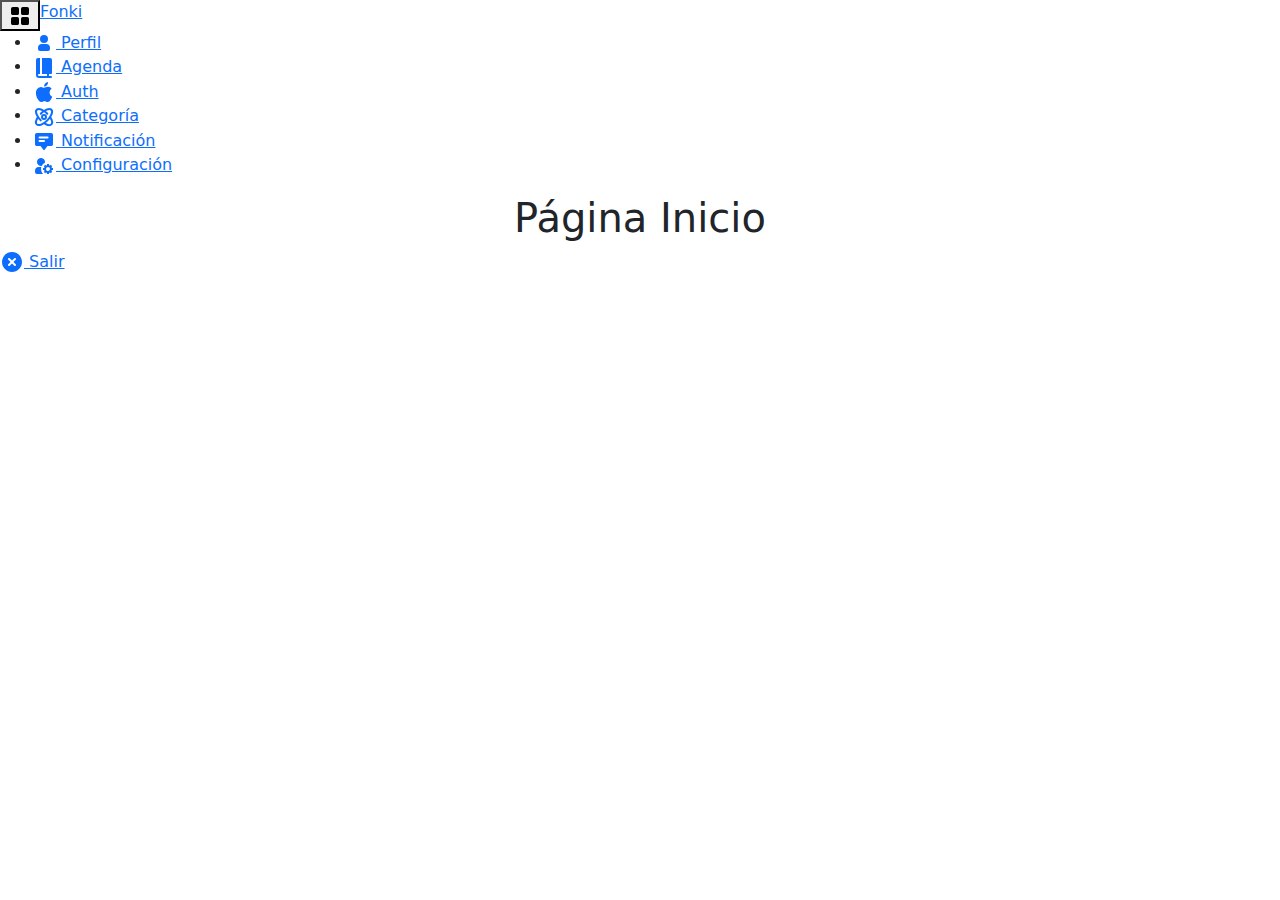
==== index.html @ d373a4a5 "first commit" ====
<!DOCTYPE html>
<html lang="en">

<head>
    <meta charset="UTF-8">
    <meta name="viewport" content="width=device-width, initial-scale=1.0">
    <!-- Bootstrap CSS -->
    <link rel="stylesheet" href="css/style.css">
    <link rel="stylesheet" href="css/bootstrap.min.css">
    <title>Sidebar</title>
</head>

<body>
    <div class="wrapper">
        <aside class="sidebar">
            <!--Grid y logo-->
            <div class="d-flex">
                <button id="toggle-btn" type="button"><svg class="w-6 h-6 text-gray-800 dark:text-white"
                        aria-hidden="true" xmlns="http://www.w3.org/2000/svg" width="24" height="24" fill="currentColor"
                        viewBox="0 0 24 24">
                        <path fill-rule="evenodd"
                            d="M4.857 3A1.857 1.857 0 0 0 3 4.857v4.286C3 10.169 3.831 11 4.857 11h4.286A1.857 1.857 0 0 0 11 9.143V4.857A1.857 1.857 0 0 0 9.143 3H4.857Zm10 0A1.857 1.857 0 0 0 13 4.857v4.286c0 1.026.831 1.857 1.857 1.857h4.286A1.857 1.857 0 0 0 21 9.143V4.857A1.857 1.857 0 0 0 19.143 3h-4.286Zm-10 10A1.857 1.857 0 0 0 3 14.857v4.286C3 20.169 3.831 21 4.857 21h4.286A1.857 1.857 0 0 0 11 19.143v-4.286A1.857 1.857 0 0 0 9.143 13H4.857Zm10 0A1.857 1.857 0 0 0 13 14.857v4.286c0 1.026.831 1.857 1.857 1.857h4.286A1.857 1.857 0 0 0 21 19.143v-4.286A1.857 1.857 0 0 0 19.143 13h-4.286Z"
                            clip-rule="evenodd" />
                    </svg>
                </button>

                <div class="sidebar-logo">
                    <a href="#">Fonki</a>
                </div>
            </div>

            <!--Menu-->
            <ul class="sidebar-menu">
                <li class="sidebar-item"><a href="#" class="sidebar-link"><svg
                            class="w-6 h-6 text-gray-800 dark:text-white" aria-hidden="true"
                            xmlns="http://www.w3.org/2000/svg" width="24" height="24" fill="currentColor"
                            viewBox="0 0 24 24">
                            <path fill-rule="evenodd"
                                d="M12 4a4 4 0 1 0 0 8 4 4 0 0 0 0-8Zm-2 9a4 4 0 0 0-4 4v1a2 2 0 0 0 2 2h8a2 2 0 0 0 2-2v-1a4 4 0 0 0-4-4h-4Z"
                                clip-rule="evenodd" />
                        </svg>
                        <span>Perfil</span></a></li>
                <li class="sidebar-item"><a href="#" class="sidebar-link"><svg
                            class="w-6 h-6 text-gray-800 dark:text-white" aria-hidden="true"
                            xmlns="http://www.w3.org/2000/svg" width="24" height="24" fill="currentColor"
                            viewBox="0 0 24 24">
                            <path fill-rule="evenodd"
                                d="M6 2a2 2 0 0 0-2 2v15a3 3 0 0 0 3 3h12a1 1 0 1 0 0-2h-2v-2h2a1 1 0 0 0 1-1V4a2 2 0 0 0-2-2h-8v16h5v2H7a1 1 0 1 1 0-2h1V2H6Z"
                                clip-rule="evenodd" />
                        </svg>
                        <span>Agenda</span></a></li>
                <!--Dowpdown-->
                <li class="sidebar-item"><a href="#" class="sidebar-link has-dropdown collapsed"
                        data-bs-toggle="collapse" data-bs-target="#auth" aria-expanded="false" aria-controls="auth"><svg
                            class="w-6 h-6 text-gray-800 dark:text-white" aria-hidden="true"
                            xmlns="http://www.w3.org/2000/svg" width="24" height="24" fill="currentColor"
                            viewBox="0 0 24 24">
                            <path
                                d="M17.537 12.625a4.421 4.421 0 0 0 2.684 4.047 10.96 10.96 0 0 1-1.384 2.845c-.834 1.218-1.7 2.432-3.062 2.457-1.34.025-1.77-.794-3.3-.794-1.531 0-2.01.769-3.275.82-1.316.049-2.317-1.318-3.158-2.532-1.72-2.484-3.032-7.017-1.27-10.077A4.9 4.9 0 0 1 8.91 6.884c1.292-.025 2.51.869 3.3.869.789 0 2.27-1.075 3.828-.917a4.67 4.67 0 0 1 3.66 1.984 4.524 4.524 0 0 0-2.16 3.805m-2.52-7.432A4.4 4.4 0 0 0 16.06 2a4.482 4.482 0 0 0-2.945 1.516 4.185 4.185 0 0 0-1.061 3.093 3.708 3.708 0 0 0 2.967-1.416Z" />
                        </svg> <span>Auth</span>
                    </a>
                    <!--dropdown menus-->
                    <ul id="auth" class="sidebar-dropdown list-unstyled collapse" data-bs-parent="#sidebar">
                        <li class="sidebar-item"><a href="#">Login</a></li>
                        <li class="sidebar-item"><a href="#">Register</a></li>

                    </ul>
                </li>

                <!--Segundo dowpdown-->
                <li class="sidebar-item"><a href="#" class="sidebar-link has-dropdown" data-bs-toggle="collapse"
                        data-bs-target="#multi" aria-expanded="false" aria-controls="multi">
                        <svg class="w-6 h-6 text-gray-800 dark:text-white" aria-hidden="true"
                            xmlns="http://www.w3.org/2000/svg" width="24" height="24" fill="none" viewBox="0 0 24 24">
                            <path stroke="currentColor" stroke-linecap="round" stroke-width="2"
                                d="M8.737 8.737a21.49 21.49 0 0 1 3.308-2.724m0 0c3.063-2.026 5.99-2.641 7.331-1.3 1.827 1.828.026 6.591-4.023 10.64-4.049 4.049-8.812 5.85-10.64 4.023-1.33-1.33-.736-4.218 1.249-7.253m6.083-6.11c-3.063-2.026-5.99-2.641-7.331-1.3-1.827 1.828-.026 6.591 4.023 10.64m3.308-9.34a21.497 21.497 0 0 1 3.308 2.724m2.775 3.386c1.985 3.035 2.579 5.923 1.248 7.253-1.336 1.337-4.245.732-7.295-1.275M14 12a2 2 0 1 1-4 0 2 2 0 0 1 4 0Z" />
                        </svg>
                        <span>Categoría</span>
                    </a>
                    <!--segundo menú dropdown-->
                    <ul id="multi" class="sidebar-dropdown list-unstyled collapse" data-bs-parent="#sidebar">
                        <li class="sidebar-item"><a href="#">Cat1</a></li>
                        <li class="sidebar-item"><a href="#">Cat2</a></li>
                    </ul>
                </li>


                <li class="sidebar-item"><a href="#" class="sidebar-link">
                        <svg class="w-6 h-6 text-gray-800 dark:text-white" aria-hidden="true"
                            xmlns="http://www.w3.org/2000/svg" width="24" height="24" fill="currentColor"
                            viewBox="0 0 24 24">
                            <path fill-rule="evenodd"
                                d="M3.559 4.544c.355-.35.834-.544 1.33-.544H19.11c.496 0 .975.194 1.33.544.356.35.559.829.559 1.331v9.25c0 .502-.203.981-.559 1.331-.355.35-.834.544-1.33.544H15.5l-2.7 3.6a1 1 0 0 1-1.6 0L8.5 17H4.889c-.496 0-.975-.194-1.33-.544A1.868 1.868 0 0 1 3 15.125v-9.25c0-.502.203-.981.559-1.331ZM7.556 7.5a1 1 0 1 0 0 2h8a1 1 0 0 0 0-2h-8Zm0 3.5a1 1 0 1 0 0 2H12a1 1 0 1 0 0-2H7.556Z"
                                clip-rule="evenodd" />
                        </svg>
                        <span>Notificación</span></a></li>
                <li class="sidebar-item"><a href="#" class="sidebar-link">
                        <svg class="w-6 h-6 text-gray-800 dark:text-white" aria-hidden="true"
                            xmlns="http://www.w3.org/2000/svg" width="24" height="24" fill="currentColor"
                            viewBox="0 0 24 24">
                            <path fill-rule="evenodd"
                                d="M17 10v1.126c.367.095.714.24 1.032.428l.796-.797 1.415 1.415-.797.796c.188.318.333.665.428 1.032H21v2h-1.126c-.095.367-.24.714-.428 1.032l.797.796-1.415 1.415-.796-.797a3.979 3.979 0 0 1-1.032.428V20h-2v-1.126a3.977 3.977 0 0 1-1.032-.428l-.796.797-1.415-1.415.797-.796A3.975 3.975 0 0 1 12.126 16H11v-2h1.126c.095-.367.24-.714.428-1.032l-.797-.796 1.415-1.415.796.797A3.977 3.977 0 0 1 15 11.126V10h2Zm.406 3.578.016.016c.354.358.574.85.578 1.392v.028a2 2 0 0 1-3.409 1.406l-.01-.012a2 2 0 0 1 2.826-2.83ZM5 8a4 4 0 1 1 7.938.703 7.029 7.029 0 0 0-3.235 3.235A4 4 0 0 1 5 8Zm4.29 5H7a4 4 0 0 0-4 4v1a2 2 0 0 0 2 2h6.101A6.979 6.979 0 0 1 9 15c0-.695.101-1.366.29-2Z"
                                clip-rule="evenodd" />
                        </svg>
                        <span>Configuración</span></a></li>



            </ul>

            <div class="main p3">
                <div class="text-center">
                    <h1>Página Inicio</h1>
                </div>
            </div>

            <!-- Sidebar footer-->
            <div class="sidebar-footer">
                <a href="#" class="sidebar-link"><svg class="w-6 h-6 text-gray-800 dark:text-white" aria-hidden="true"
                        xmlns="http://www.w3.org/2000/svg" width="24" height="24" fill="currentColor"
                        viewBox="0 0 24 24">
                        <path fill-rule="evenodd"
                            d="M2 12C2 6.477 6.477 2 12 2s10 4.477 10 10-4.477 10-10 10S2 17.523 2 12Zm7.707-3.707a1 1 0 0 0-1.414 1.414L10.586 12l-2.293 2.293a1 1 0 1 0 1.414 1.414L12 13.414l2.293 2.293a1 1 0 0 0 1.414-1.414L13.414 12l2.293-2.293a1 1 0 0 0-1.414-1.414L12 10.586 9.707 8.293Z"
                            clip-rule="evenodd" />
                    </svg>
                    <span>Salir</span></a>
            </div>
        </aside>
    </div>




    <script src=" js/bootstrap.bundle.min.js">
    </script>
</body>

</html>
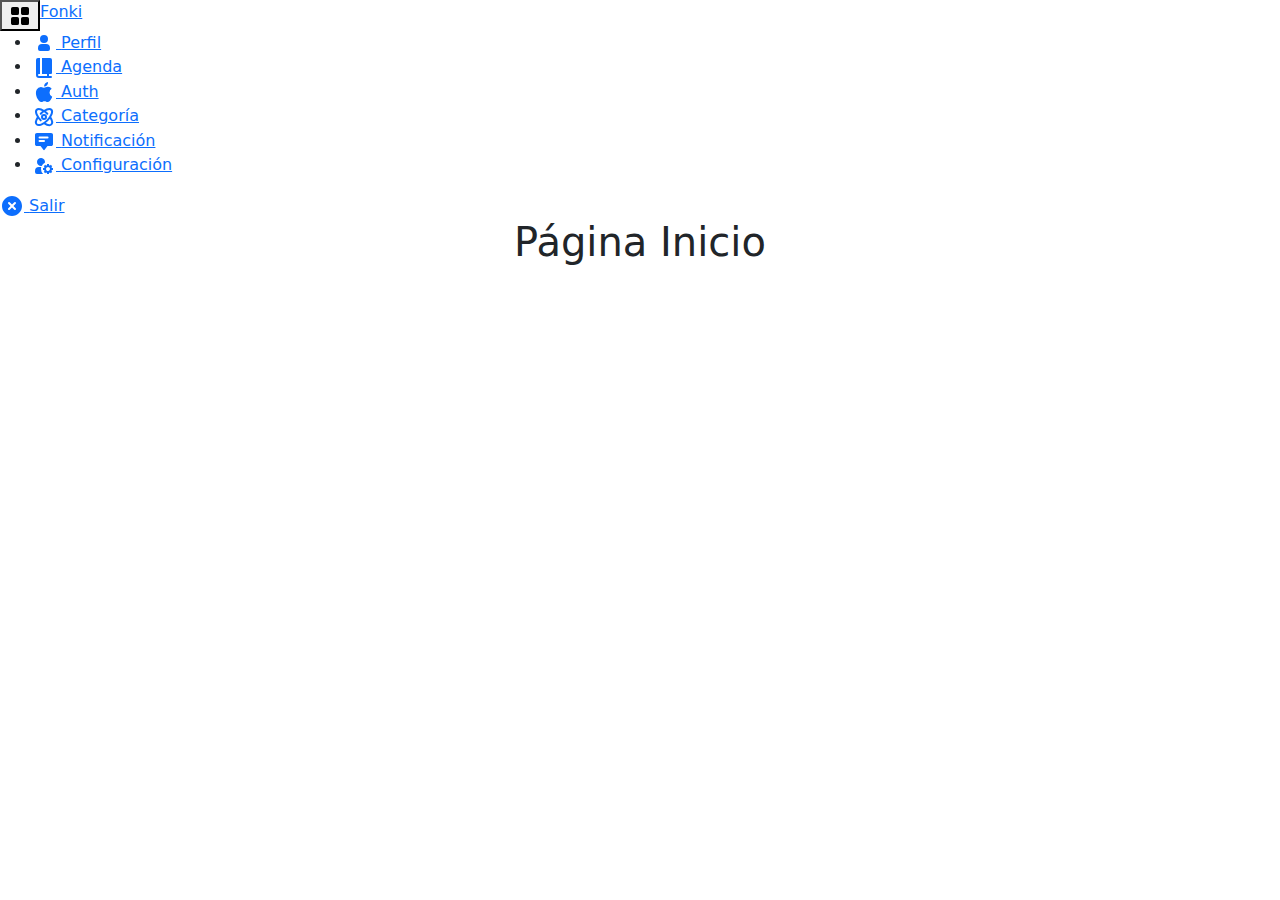
==== commit d1a456a3: "Centrado texto de inicio" ====
--- a/index.html
+++ b/index.html
@@ -103,16 +103,8 @@
                                 clip-rule="evenodd" />
                         </svg>
                         <span>Configuración</span></a></li>
-
-
-
             </ul>
 
-            <div class="main p3">
-                <div class="text-center">
-                    <h1>Página Inicio</h1>
-                </div>
-            </div>
 
             <!-- Sidebar footer-->
             <div class="sidebar-footer">
@@ -126,6 +118,12 @@
                     <span>Salir</span></a>
             </div>
         </aside>
+
+        <div class="main p3">
+            <div class="text-center">
+                <h1>Página Inicio</h1>
+            </div>
+        </div>
     </div>
 
 
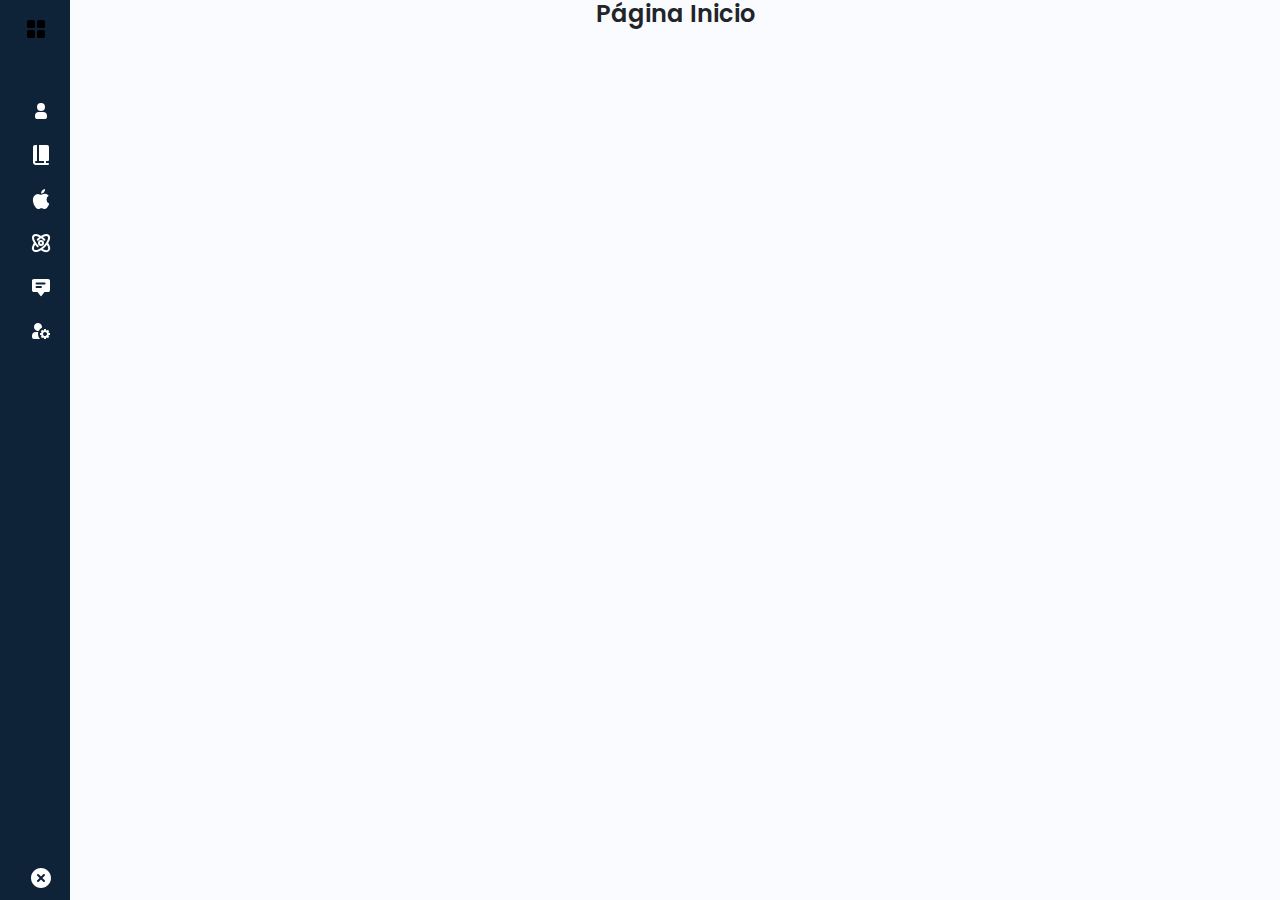
==== commit 8846304b: "Finalización de sidebar" ====
--- a/index.html
+++ b/index.html
@@ -5,17 +5,17 @@
     <meta charset="UTF-8">
     <meta name="viewport" content="width=device-width, initial-scale=1.0">
     <!-- Bootstrap CSS -->
+    <link rel="stylesheet" href="css/bootstrap.min.css">
     <link rel="stylesheet" href="css/style.css">
-    <link rel="stylesheet" href="css/bootstrap.min.css">
     <title>Sidebar</title>
 </head>
 
 <body>
     <div class="wrapper">
-        <aside class="sidebar">
+        <aside id="sidebar">
             <!--Grid y logo-->
             <div class="d-flex">
-                <button id="toggle-btn" type="button"><svg class="w-6 h-6 text-gray-800 dark:text-white"
+                <button class="toggle-btn" type="button"><svg class="w-6 h-6 text-gray-800 dark:text-white"
                         aria-hidden="true" xmlns="http://www.w3.org/2000/svg" width="24" height="24" fill="currentColor"
                         viewBox="0 0 24 24">
                         <path fill-rule="evenodd"
@@ -30,7 +30,7 @@
             </div>
 
             <!--Menu-->
-            <ul class="sidebar-menu">
+            <ul class="sidebar-nav">
                 <li class="sidebar-item"><a href="#" class="sidebar-link"><svg
                             class="w-6 h-6 text-gray-800 dark:text-white" aria-hidden="true"
                             xmlns="http://www.w3.org/2000/svg" width="24" height="24" fill="currentColor"
@@ -61,15 +61,15 @@
                     </a>
                     <!--dropdown menus-->
                     <ul id="auth" class="sidebar-dropdown list-unstyled collapse" data-bs-parent="#sidebar">
-                        <li class="sidebar-item"><a href="#">Login</a></li>
-                        <li class="sidebar-item"><a href="#">Register</a></li>
+                        <li class="sidebar-item"><a href="#" class="sidebar-link">Login</a></li>
+                        <li class="sidebar-item"><a href="#" class="sidebar-link">Register</a></li>
 
                     </ul>
                 </li>
 
                 <!--Segundo dowpdown-->
-                <li class="sidebar-item"><a href="#" class="sidebar-link has-dropdown" data-bs-toggle="collapse"
-                        data-bs-target="#multi" aria-expanded="false" aria-controls="multi">
+                <li class="sidebar-item"><a href="#" class="sidebar-link collapsed has-dropdown"
+                        data-bs-toggle="collapse" data-bs-target="#multi" aria-expanded="false" aria-controls="multi">
                         <svg class="w-6 h-6 text-gray-800 dark:text-white" aria-hidden="true"
                             xmlns="http://www.w3.org/2000/svg" width="24" height="24" fill="none" viewBox="0 0 24 24">
                             <path stroke="currentColor" stroke-linecap="round" stroke-width="2"
@@ -79,8 +79,8 @@
                     </a>
                     <!--segundo menú dropdown-->
                     <ul id="multi" class="sidebar-dropdown list-unstyled collapse" data-bs-parent="#sidebar">
-                        <li class="sidebar-item"><a href="#">Cat1</a></li>
-                        <li class="sidebar-item"><a href="#">Cat2</a></li>
+                        <li class="sidebar-item"><a href="#" class="sidebar-link">Cat1</a></li>
+                        <li class="sidebar-item"><a href="#" class="sidebar-link">Cat2</a></li>
                     </ul>
                 </li>
 
@@ -129,8 +129,11 @@
 
 
 
+
+    <script src="js/app.js"></script>
     <script src=" js/bootstrap.bundle.min.js">
     </script>
+
 </body>
 
 </html>--- a/css/style.css
+++ b/css/style.css
@@ -0,0 +1,142 @@
+@import url('https://fonts.googleapis.com/css2?family=Poppins:wght@400;600&display=swap');
+
+::after,
+::before {
+    box-sizing: border-box;
+    margin: 0;
+    padding: 0;
+}
+
+a {
+    text-decoration: none;
+}
+
+li {
+    list-style: none;
+}
+
+h1 {
+    font-weight: 600;
+    font-size: 1.5rem;
+}
+
+body {
+    font-family: 'Poppins', sans-serif;
+}
+
+.wrapper {
+    display: flex;
+}
+
+.main {
+    min-height: 100vh;
+    width: 100%;
+    overflow: hidden;
+    transition: all 0.35s ease-in-out;
+    background-color: #fafbfe;
+}
+
+#sidebar {
+    width: 70px;
+    min-width: 70px;
+    z-index: 1000;
+    transition: all .25s ease-in-out;
+    background-color: #0e2238;
+    display: flex;
+    flex-direction: column;
+}
+
+#sidebar.expand {
+    width: 260px;
+    min-width: 260px;
+}
+
+.toggle-btn {
+    background-color: transparent;
+    cursor: pointer;
+    border: 0;
+    padding: 1rem 1.5rem;
+}
+
+.toggle-btn i {
+    font-size: 1.5rem;
+    color: #FFF;
+}
+
+.sidebar-logo {
+    margin: auto 0;
+}
+
+.sidebar-logo a {
+    color: #FFF;
+    font-size: 1.15rem;
+    font-weight: 600;
+}
+
+#sidebar:not(.expand) .sidebar-logo,
+#sidebar:not(.expand) a.sidebar-link span {
+    display: none;
+}
+
+.sidebar-nav {
+    padding: 2rem 0;
+    flex: 1 1 auto;
+}
+
+a.sidebar-link {
+    padding: .625rem 1.625rem;
+    color: #FFF;
+    display: block;
+    font-size: 0.9rem;
+    white-space: nowrap;
+    border-left: 3px solid transparent;
+}
+
+.sidebar-link i {
+    font-size: 1.1rem;
+    margin-right: .75rem;
+}
+
+a.sidebar-link:hover {
+    background-color: rgba(255, 255, 255, .075);
+    border-left: 3px solid #3b7ddd;
+}
+
+.sidebar-item {
+    position: relative;
+}
+
+#sidebar:not(.expand) .sidebar-item .sidebar-dropdown {
+    position: absolute;
+    top: 0;
+    left: 70px;
+    background-color: #0e2238;
+    padding: 0;
+    min-width: 15rem;
+    display: none;
+}
+
+#sidebar:not(.expand) .sidebar-item:hover .has-dropdown+.sidebar-dropdown {
+    display: block;
+    max-height: 15em;
+    width: 100%;
+    opacity: 1;
+}
+
+#sidebar.expand .sidebar-link[data-bs-toggle="collapse"]::after {
+    border: solid;
+    border-width: 0 .075rem .075rem 0;
+    content: "";
+    display: inline-block;
+    padding: 2px;
+    position: absolute;
+    right: 1.5rem;
+    top: 1.4rem;
+    transform: rotate(-135deg);
+    transition: all .2s ease-out;
+}
+
+#sidebar.expand .sidebar-link[data-bs-toggle="collapse"].collapsed::after {
+    transform: rotate(45deg);
+    transition: all .2s ease-out;
+}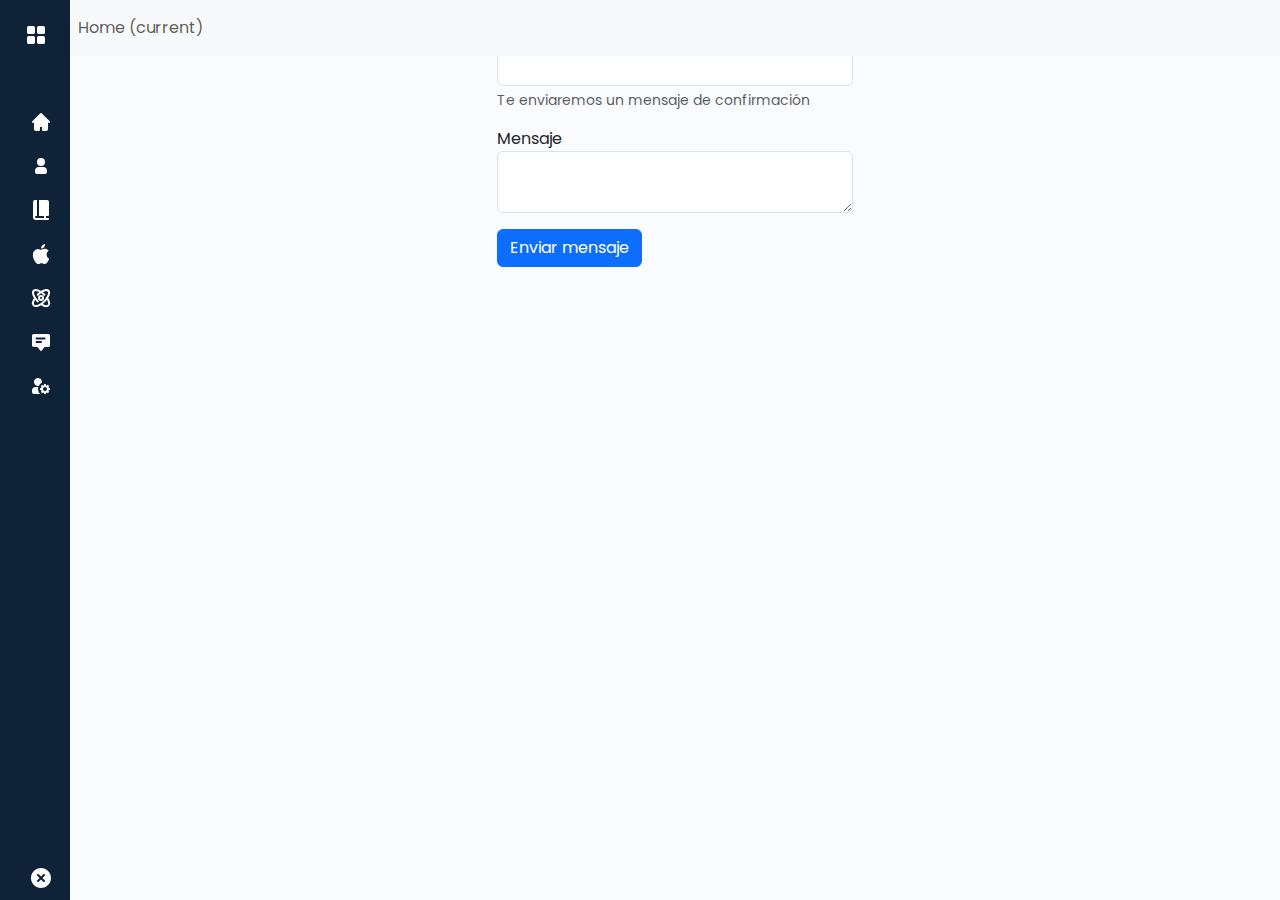
==== commit 53fcb671: "style: Add adaptaer navbar" ====
--- a/index.html
+++ b/index.html
@@ -11,6 +11,18 @@
 </head>
 
 <body>
+
+    <nav id="navbar" class="navbar navbar-expand-lg navbar-light bg-light fixed-top">
+
+        <div class="collapse navbar-collapse" id="navbarNav">
+            <ul class="navbar-nav">
+                <li class="nav-item active">
+                    <a class="nav-link" href="#">Home <span class="sr-only">(current)</span></a>
+                </li>
+
+            </ul>
+        </div>
+    </nav>
     <div class="wrapper">
         <aside id="sidebar">
             <!--Grid y logo-->
@@ -24,14 +36,24 @@
                     </svg>
                 </button>
 
-                <div class="sidebar-logo">
+                <div class="sidebar-logo ">
                     <a href="#">Fonki</a>
                 </div>
             </div>
 
             <!--Menu-->
             <ul class="sidebar-nav">
-                <li class="sidebar-item"><a href="#" class="sidebar-link"><svg
+                <li class="sidebar-item"><a href="index.html" class="sidebar-link"> <svg
+                            class="w-6 h-6 text-gray-800 dark:text-white" aria-hidden="true"
+                            xmlns="http://www.w3.org/2000/svg" width="24" height="24" fill="currentColor"
+                            viewBox="0 0 24 24">
+                            <path fill-rule="evenodd"
+                                d="M11.293 3.293a1 1 0 0 1 1.414 0l6 6 2 2a1 1 0 0 1-1.414 1.414L19 12.414V19a2 2 0 0 1-2 2h-3a1 1 0 0 1-1-1v-3h-2v3a1 1 0 0 1-1 1H7a2 2 0 0 1-2-2v-6.586l-.293.293a1 1 0 0 1-1.414-1.414l2-2 6-6Z"
+                                clip-rule="evenodd" />
+                        </svg>
+
+                        <span>Inicio</span></a></li>
+                <li class="sidebar-item"><a href="views/perfil.html" class="sidebar-link"><svg
                             class="w-6 h-6 text-gray-800 dark:text-white" aria-hidden="true"
                             xmlns="http://www.w3.org/2000/svg" width="24" height="24" fill="currentColor"
                             viewBox="0 0 24 24">
@@ -120,8 +142,26 @@
         </aside>
 
         <div class="main p3">
-            <div class="text-center">
-                <h1>Página Inicio</h1>
+            <div class="container ">
+                <div class="row mt-4 justify-content-center">
+                    <div class="col-4">
+                        <form action="">
+                            <div class="mb-3">
+                                <label for="correo">Correo</label>
+                                <input type="email" class="form-control" id="correo" aria-describedby="ayuda-correo">
+                                <div id="ayuda-correo" class="form-text">
+                                    Te enviaremos un mensaje de confirmación
+                                </div>
+                            </div>
+                            <div class="mb-3">
+                                <label for="mensaje">Mensaje</label>
+                                <textarea name="mensaje" class="form-control" id="mensaje"></textarea>
+                            </div>
+
+                            <button type="button" class="btn btn-primary">Enviar mensaje</button>
+                        </form>
+                    </div>
+                </div>
             </div>
         </div>
     </div>
--- a/css/style.css
+++ b/css/style.css
@@ -27,6 +27,28 @@
 .wrapper {
     display: flex;
 }
+
+.navbar {
+    position: fixed;
+    top: 0;
+    left: 0;
+    width: calc(100% - 70px);
+    /* Ajuste para el sidebar */
+    margin-left: 70px;
+    /* Ajuste para el sidebar */
+    z-index: 1000;
+    display: flex;
+
+}
+
+.navbar.expand {
+    margin-left: 250px;
+    /* Ajuste para el sidebar expandido */
+    width: calc(100% - 250px);
+    /* Ajuste para el sidebar expandido */
+}
+
+
 
 .main {
     min-height: 100vh;
@@ -58,7 +80,7 @@
     padding: 1rem 1.5rem;
 }
 
-.toggle-btn i {
+.toggle-btn {
     font-size: 1.5rem;
     color: #FFF;
 }
